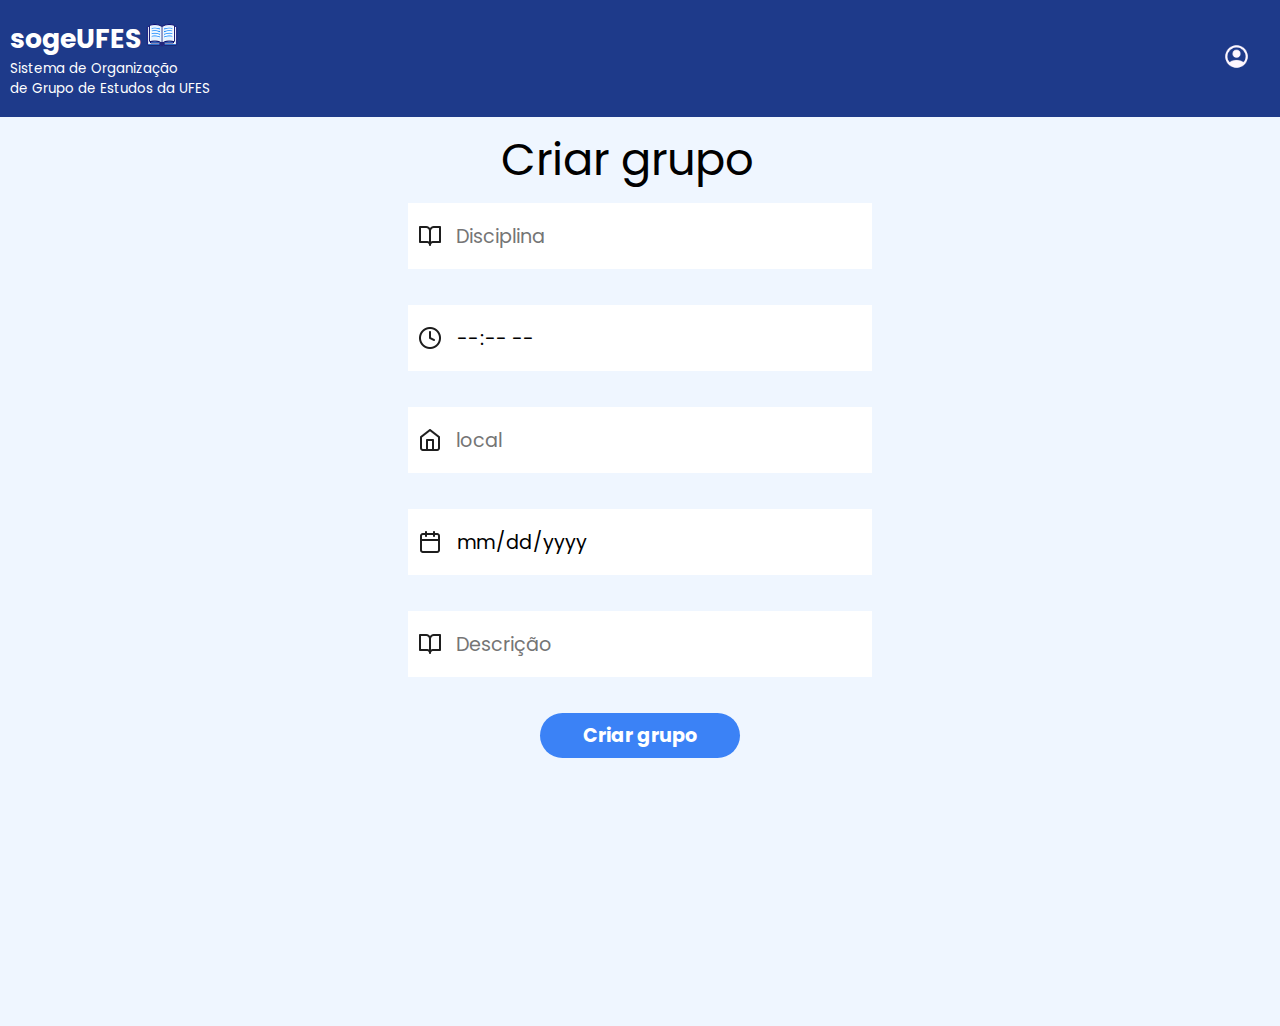
==== criarGrupo.html @ 278f7e1e "tela de criar grupo" ====
<!DOCTYPE html>
<html lang="pt-BR">
<head>
    <meta charset="UTF-8">
    <meta name="viewport" content="width=device-width, initial-scale=1.0">
    <title>sogeUFES</title>

    <link rel="preconnect" href="https://fonts.googleapis.com">
    <link rel="preconnect" href="https://fonts.gstatic.com" crossorigin>
    <link href="https://fonts.googleapis.com/css2?family=Poppins:ital,wght@0,100;0,200;0,300;0,400;0,500;0,600;0,700;0,800;0,900;1,100;1,200;1,300;1,400;1,500;1,600;1,700;1,800;1,900&display=swap" rel="stylesheet">

    <link href="criarGrupo.css" rel="stylesheet">
    <link href="header.css" rel="stylesheet">
</head>
<body>
    <header class="header">
        <div>
            <div class="titulo">
                <h1>sogeUFES</h1>
                <a href="http://localhost/sogeufes/">
                    <img src="photos/5402751 2.png" alt="livro" style="width:2.5vw">
                </a>
            </div>
            <h3>Sistema de Organização <br>de Grupo de Estudos da UFES</h3>
        </div>
        <div>
            <a href="https://localhost/sogeufes/login.html">
                <img src="photos/account_circle.png" alt="icone">
            </a>
        </div>
    </header>

    <div class="container_criarGrupo">
        <div class="conteudo"> 
            <div class="texto">
                <h2>Criar grupo</h2>   
            </div>
            <form action="cad.php" method="post" class="formulario">
                <div class="livroaberto">
                    <input type="text" id="idDisciplina" name="disciplina" placeholder="Disciplina">
                </div>
                <div class="relogio">
                    <input type="time" id="idHorario" name="horario" placeholder="Horário">
                </div>
                <div class="local">
                    <input type="text" id="Local" name="local" placeholder="local">
                </div>
                <div class="data">
                    <input type="date" id="Data" name="data" placeholder="Data">
                </div>
                <div class="descricao">
                    <input type="text" id="Descricao" name="descricao" placeholder="Descrição">
                </div>

                <button type="submit">
                    <p>Criar grupo</p>
                </button>
            </form>
        </div>
    </div>
</body>
</html>
---- criarGrupo.css ----
body, html {
    overflow: hidden;
    height: 100%; 
    width: 100%;
    }
    
.container_criarGrupo{

    display: flex;
    flex-direction: column;
    justify-content: flex-start;
    background-color: #EFF6FF;
    width: 100%;
    align-items: center;
    min-height: 100vh;
    padding-bottom: 1vh;
   
}

.texto h2{
    color:black;
    font-size:3.5vw;
    font-family: "Poppins", serif;
    font-style: normal;
    font-weight: 400;
    margin: 0;
    margin-top: 1vh;
    text-align: center;
    margin-left: -2vw ;
}

.conteudo{
    display: flex;
    flex-direction:column;
    justify-content: center;
    width: 100%;
    align-items: center;
    max-width:500px ;
}


.formulario{
    max-width: 500px;
    width: 100%;
    padding: 10px;
    justify-content: center;
    display: flex;
    flex-direction: column;
    align-items: center;
    gap: 1vh;
}

.formulario button{
    font-size: 1.2rem;
    background-color: #3B82F6;
    color:white;
    height: 45px;
    width:80%;
    max-width: 200px;
    border-radius: 30px;
    border: none;
    font-family: "Poppins", serif;
    font-weight: 700;
    margin: 0;
    
}

.formulario p{
    margin: 0;
}

.formulario input{
    background-color: white;
    border:none;   
    font-size:1.2rem;
    font-family: "Poppins", serif;
    font-weight: 400;
    width: 100%;
    padding: 8px;
    height: 4.5vh;
    max-height: 50px;
    
}

.livroaberto input{
    background-size: 24px 24px;
    background-image: url(photos/Bookopen.png);
    background-repeat: no-repeat;
    background-position: 10px center;
    text-indent: 40px;
    height: 6vh;
    width: 35vw;
    margin-bottom: 3vh;
}


.relogio input{
    
    background-size: 24px 24px;
    background-image: url(photos/Clock.png);
    background-repeat: no-repeat;
    background-position: 10px center;
    text-indent: 20px;
    height: 6vh;
    width: 35vw;
    margin-bottom: 3vh;
}

.data input{
    background-size: 24px 24px;
    background-image: url(photos/Calendar.png);
    background-repeat: no-repeat;
    background-position: 10px center;
    text-indent: 20px;
    height: 6vh;
    width: 35vw;
    margin-bottom: 3vh;
}


input[type="time"]::-webkit-calendar-picker-indicator,
input[type="date"]::-webkit-calendar-picker-indicator {
    display: none;
}

.local input{
    background-size: 24px 24px;
    background-image: url(photos/Home.png);
    background-repeat: no-repeat;
    background-position: 10px center;
    text-indent: 40px;
    height: 6vh;
    width: 35vw;
    margin-bottom: 3vh;
}

.descricao input{
    background-size: 24px 24px;
    background-image: url(photos/Bookopen.png);
    background-repeat: no-repeat;
    background-position: 10px center;
    text-indent: 40px;
    height: 6vh;
    width: 35vw;
    margin-bottom: 3vh;
}
---- header.css ----
html,body{
    margin: 0;
    padding: 0;
    background-color: #EFF6FF; 
}

.header{
    background-color: #1E3A8A;
    width:100%;
    height:13vh;
    display: flex;
    justify-content: space-between;
    align-items: center;
    
}

.header img[alt="icone"]{
    margin-right: 30px;
    width: 2.083vw;
}


.titulo h1{
    color:white;
    font-size:2.083vw;
    font-family: "Poppins", serif;
    font-style: normal;
    font-weight: 700;
    margin: 0;
}



.header h3{
    color: white;
    font-size:1.042vw;
    font-family: "Poppins", serif;
    font-style: normal;
    font-weight: 400;
    margin:0px;
    margin-left:10px;
    display: flex;
}

.titulo{
    display: flex;
    gap: 5px;
    margin-left: 10px; 
}

.container{
    width:100%; 
    height: calc(100vh - 123px) !important;
    display: flex;
    justify-content: center;
    align-items:center;
}

.container_login{
    width: 100%; 
    height: 100vh;
    display: flex;
    justify-content: center;

}


.barra_lado{
    background-color: #1E3A8A;
    width:17vw;
    height:100vh;
    display: flex;
    justify-content: space-between;
}

.barra_lado h3{
    color: white;
    font-size:0.9442vw;
    font-family: "Poppins", serif;
    font-style: normal;
    font-weight: 400;
    margin:0px;
    margin-left:10px;
    display: flex;
}
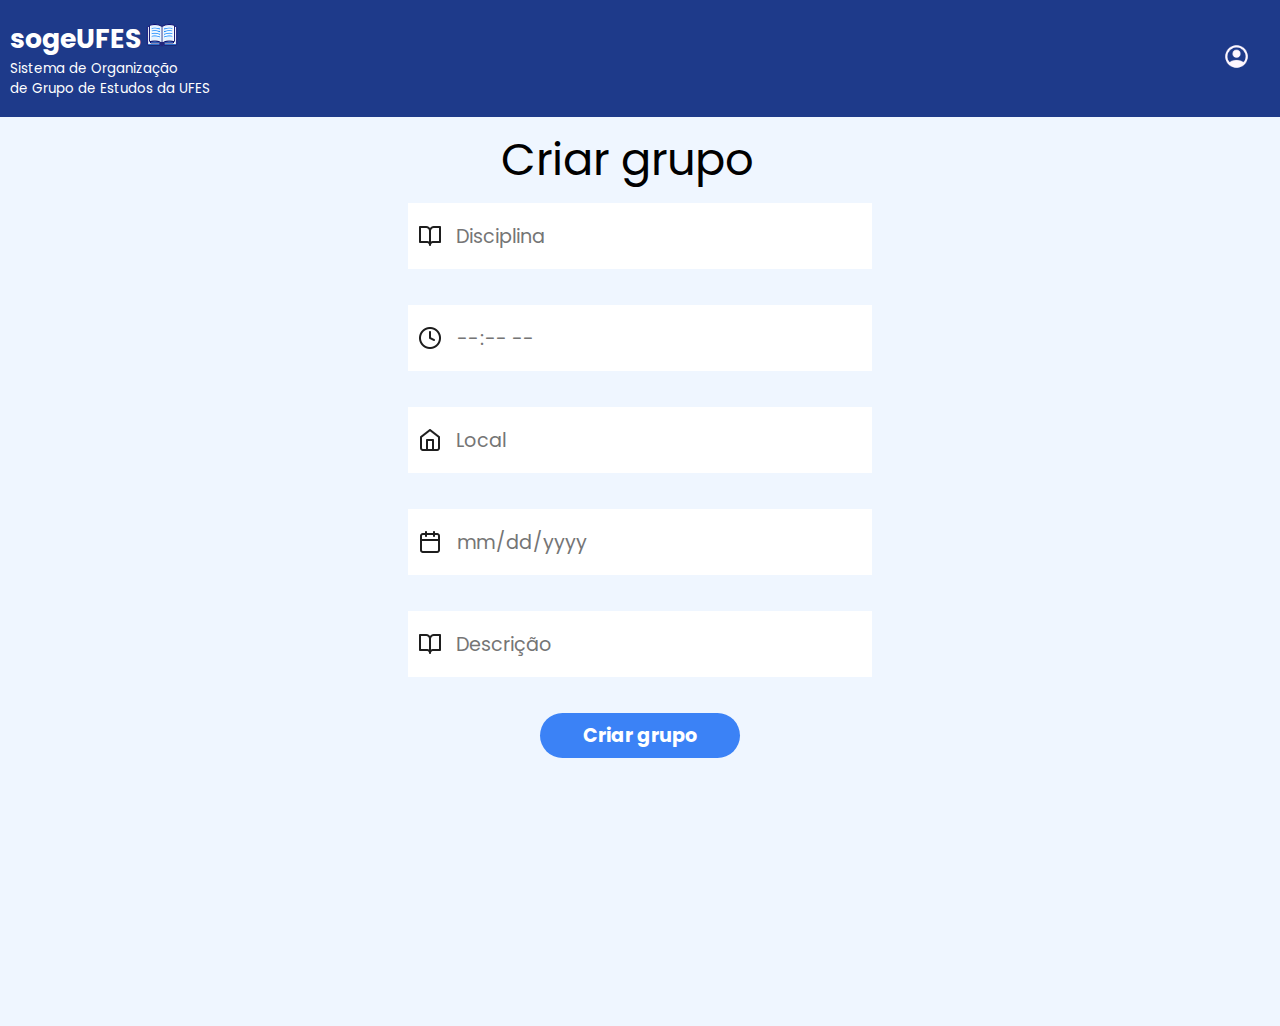
==== commit 3f0385e6: "Tela de registro pronta, incluindo o php" ====
--- a/criarGrupo.html
+++ b/criarGrupo.html
@@ -35,21 +35,21 @@
             <div class="texto">
                 <h2>Criar grupo</h2>   
             </div>
-            <form action="cad.php" method="post" class="formulario">
+            <form action="criarGrupo.php" method="post" class="formulario">
                 <div class="livroaberto">
-                    <input type="text" id="idDisciplina" name="disciplina" placeholder="Disciplina">
+                    <input type="text" id="idDisciplina" name="disciplina" placeholder="Disciplina"  required>
                 </div>
                 <div class="relogio">
-                    <input type="time" id="idHorario" name="horario" placeholder="Horário">
+                    <input type="time" id="idHorario" name="horario" placeholder="Horário" required style="color:#757575">
                 </div>
                 <div class="local">
-                    <input type="text" id="Local" name="local" placeholder="local">
+                    <input type="text" id="Local" name="local" placeholder="Local" required >
                 </div>
                 <div class="data">
-                    <input type="date" id="Data" name="data" placeholder="Data">
+                    <input type="date" id="Data" name="data" placeholder="Data" required style="color:#757575">
                 </div>
                 <div class="descricao">
-                    <input type="text" id="Descricao" name="descricao" placeholder="Descrição">
+                    <input type="text" id="Descricao" name="descricao" placeholder="Descrição" required>
                 </div>
 
                 <button type="submit">
--- a/criarGrupo.css
+++ b/criarGrupo.css
@@ -119,7 +119,9 @@
 }
 
 
-input[type="time"]::-webkit-calendar-picker-indicator,
+input[type="time"]::-webkit-calendar-picker-indicator{
+    display:none;
+}
 input[type="date"]::-webkit-calendar-picker-indicator {
     display: none;
 }
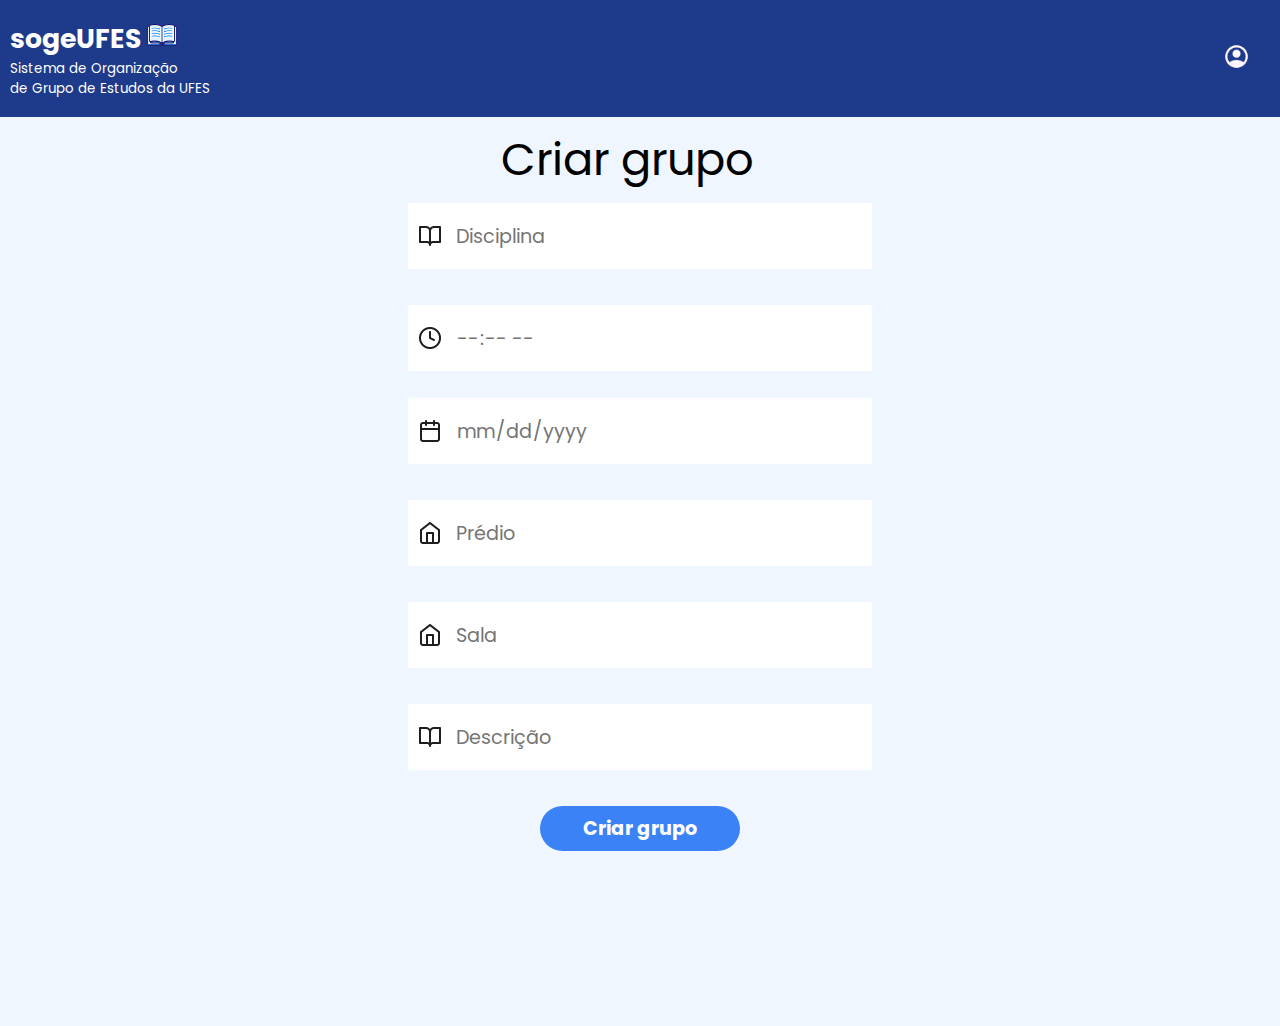
==== commit f2dba54b: "atualização" ====
--- a/criarGrupo.html
+++ b/criarGrupo.html
@@ -39,15 +39,22 @@
                 <div class="livroaberto">
                     <input type="text" id="idDisciplina" name="disciplina" placeholder="Disciplina"  required>
                 </div>
-                <div class="relogio">
-                    <input type="time" id="idHorario" name="horario" placeholder="Horário" required style="color:#757575">
+                <div class="Agenda">
+                    <div class="relogio">
+                        <input type="time" id="idHorario" name="horario" placeholder="Horário" required style="color:#757575">
+                    </div>
+                    <div class="data">
+                        <input type="date" id="Dia" name="dia" placeholder="Data"     style="color:#757575">
+                    </div>
                 </div>
+              
                 <div class="local">
-                    <input type="text" id="Local" name="local" placeholder="Local" required >
+                    <input type="text" id="Lugar" name="predio" placeholder="Prédio" required >
                 </div>
-                <div class="data">
-                    <input type="date" id="Data" name="data" placeholder="Data" required style="color:#757575">
+                <div class = "sala">
+                     <input type ="text" id="Sala" name="sala" placeholder="Sala" required>
                 </div>
+                
                 <div class="descricao">
                     <input type="text" id="Descricao" name="descricao" placeholder="Descrição" required>
                 </div>
--- a/criarGrupo.css
+++ b/criarGrupo.css
@@ -1,8 +1,9 @@
 
 body, html {
-    overflow: hidden;
+    overflow: auto;
     height: 100%; 
     width: 100%;
+
     }
     
 .container_criarGrupo{
@@ -15,6 +16,7 @@
     align-items: center;
     min-height: 100vh;
     padding-bottom: 1vh;
+   
    
 }
 
@@ -37,6 +39,7 @@
     width: 100%;
     align-items: center;
     max-width:500px ;
+  
 }
 
 
@@ -137,6 +140,17 @@
     margin-bottom: 3vh;
 }
 
+.sala input{
+    background-size: 24px 24px;
+    background-image: url(photos/Home.png);
+    background-repeat: no-repeat;
+    background-position: 10px center;
+    text-indent: 40px;
+    height: 6vh;
+    width: 35vw;
+    margin-bottom: 3vh;
+}
+
 .descricao input{
     background-size: 24px 24px;
     background-image: url(photos/Bookopen.png);
@@ -147,3 +161,12 @@
     width: 35vw;
     margin-bottom: 3vh;
 }
+
+.agenda {
+    display: grid;
+    grid-template-columns: repeat(2, 1fr);
+}
+
+.agenda div{
+    width: 50%;
+}